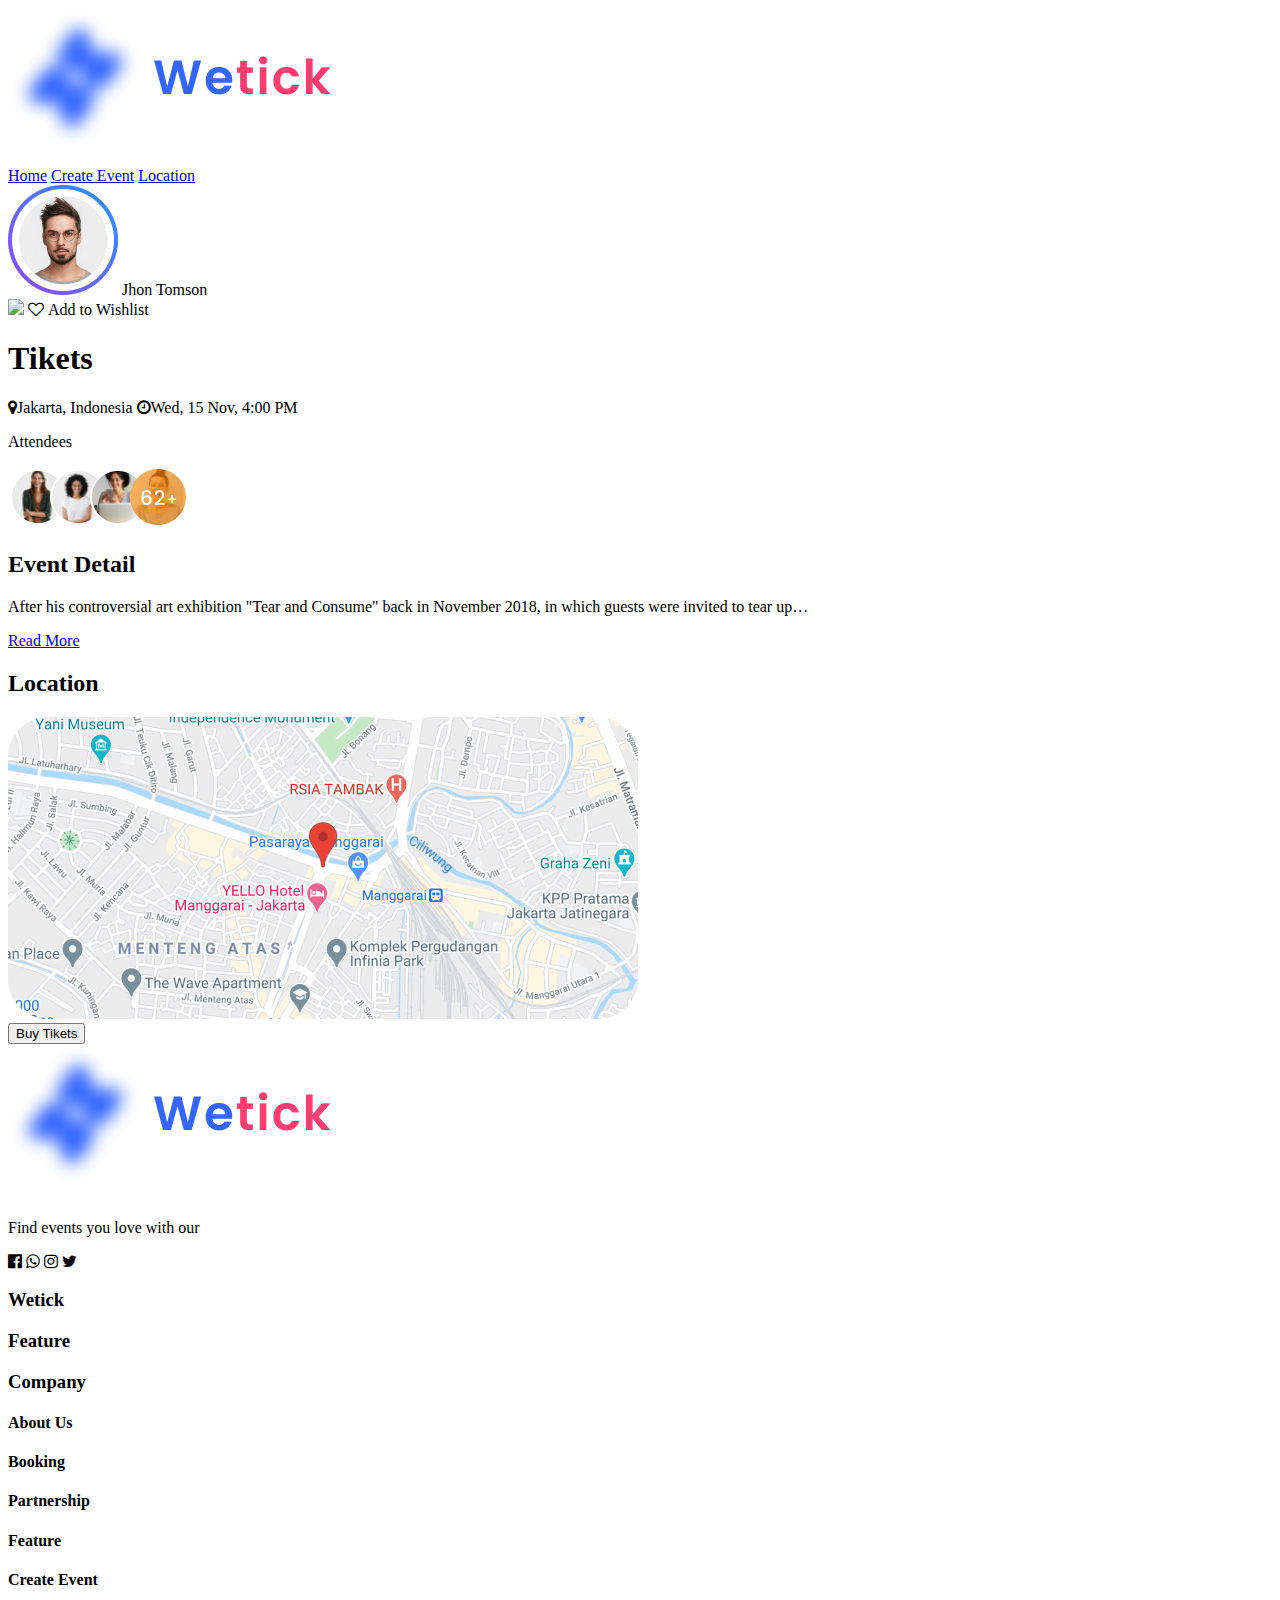
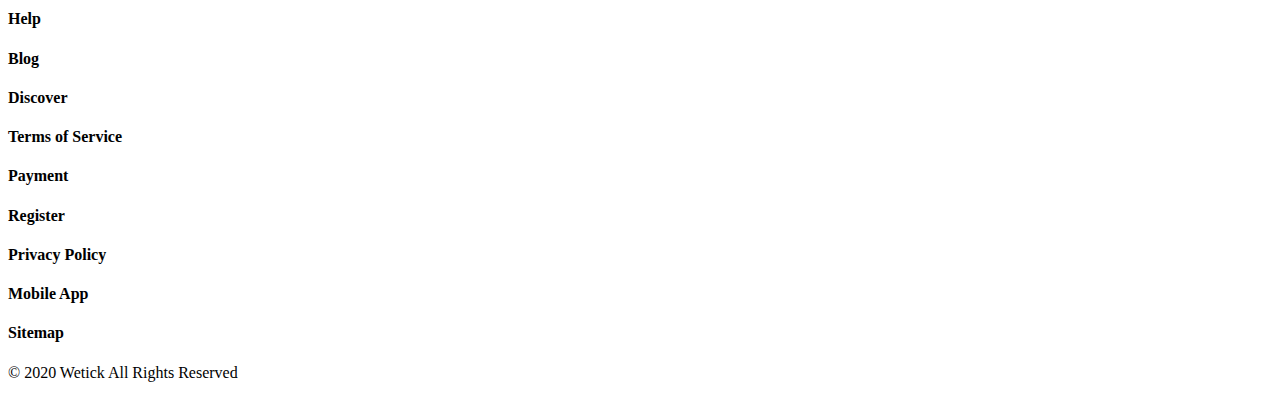
==== booking.html @ c38d593f "Add files via upload" ====
<!DOCTYPE html>
<html>
    <head>
<title>Booking</title>
<link rel="stylesheet" href="style.css">
<link rel="preconnect" href="https://fonts.googleapis.com">
<link rel="preconnect" href="https://fonts.gstatic.com" crossorigin>
<link href="https://fonts.googleapis.com/css2?family=Poppins:ital,wght@0,100;0,200;0,300;0,400;0,500;0,600;0,700;0,800;0,900;1,100;1,200;1,300;1,400;1,500;1,600;1,700;1,800;1,900&display=swap" rel="stylesheet">
<link rel="stylesheet" href="https://cdnjs.cloudflare.com/ajax/libs/font-awesome/4.7.0/css/font-awesome.min.css">
    </head>
    <body>
        <div class="head">
            <div class="aset">
                <img src="assets/image2.png">
            </div>
        <div class="nav">
            <a href="#"><span>Home</span></a>
            <a href="#"><span>Create Event</span></a>
            <a href="#"><span>Location</span></a>
        </div>
            <div class="profile">
                <span><img src="assets/asset4.png"></span>
                <span>Jhon Tomson</span>
            </div>
</div>
<div class="flex">
    <div class="kiri">
        <img src="assets/booking1.png">
        <i class="fa fa-heart-o"> Add to Wishlist</i>
    </div>
    <div class="kanan">
        <div>
            <h1>Tikets</h1> 
        </div>
        <div class="icon">
            <i class="fa fa-map-marker"><span>Jakarta, Indonesia</span></i>
            <i class="fa fa-clock-o"><span>Wed, 15 Nov, 4:00 PM</span></i>
        </div>
        <div class="att">
            <p>Attendees</p>
            <img src="assets/asset1.png">
        </div>
        <div class="end">
        <h2>Event Detail</h2>
        <p>After his controversial art exhibition "Tear and Consume" back in November 2018, in which guests were invited to tear up…</p>
        <a href="#">Read More</a>
        <h2>Location</h2>
        <img src="assets/asset3.png">
    </div>
    <button>Buy Tikets</button>
    </div>
</div>
    </body>
    <footer>
        <div class="grid-container">
            <div class="item1">
                <img src="assets/image2.png">
                <div>
                    <p>Find events you love with our</p>
                </div>
                <div>
                    <i class="fa fa-facebook-official"></i>
                    <i class="fa fa-whatsapp"></i>
                    <i class="fa fa-instagram"></i>
                    <i class="fa fa-twitter"></i>
                </div>
            </div>
            <div class="item2">
                <h3>Wetick</h3>
            </div>
            <div class="item3"><h3>Feature</h3></div>
            <div class="item4"><h3>Company</h3></div>
            <div class="item5"><h4>About Us</h4></div>
            <div class="item6"><h4>Booking</h4></div>
            <div class="item7"><h4>Partnership</h4></div>
            <div class="item8"><h4>Feature</h4></div>
            <div class="item9"><h4>Create Event</h4></div>
            <div class="item10"><h4>Help</h4></div>
            <div class="item11"><h4>Blog</h4></div>
            <div class="item12"><h4>Discover</h4></div>
            <div class="item13"><h4>Terms of Service</h4></div>
            <div class="item14"><h4>Payment</h4></div>
            <div class="item15"><h4>Register</h4></div>
            <div class="item16"><h4>Privacy Policy</h4></div>
            <div class="item17"><h4>Mobile App</h4></div>
            <div class="item18"></div>
            <div class="item19"><h4>Sitemap</h4></div>
            <div class="item 20"><p>© 2020 Wetick All Rights Reserved</p></div>
        </div>
        
            </footer>
</html>
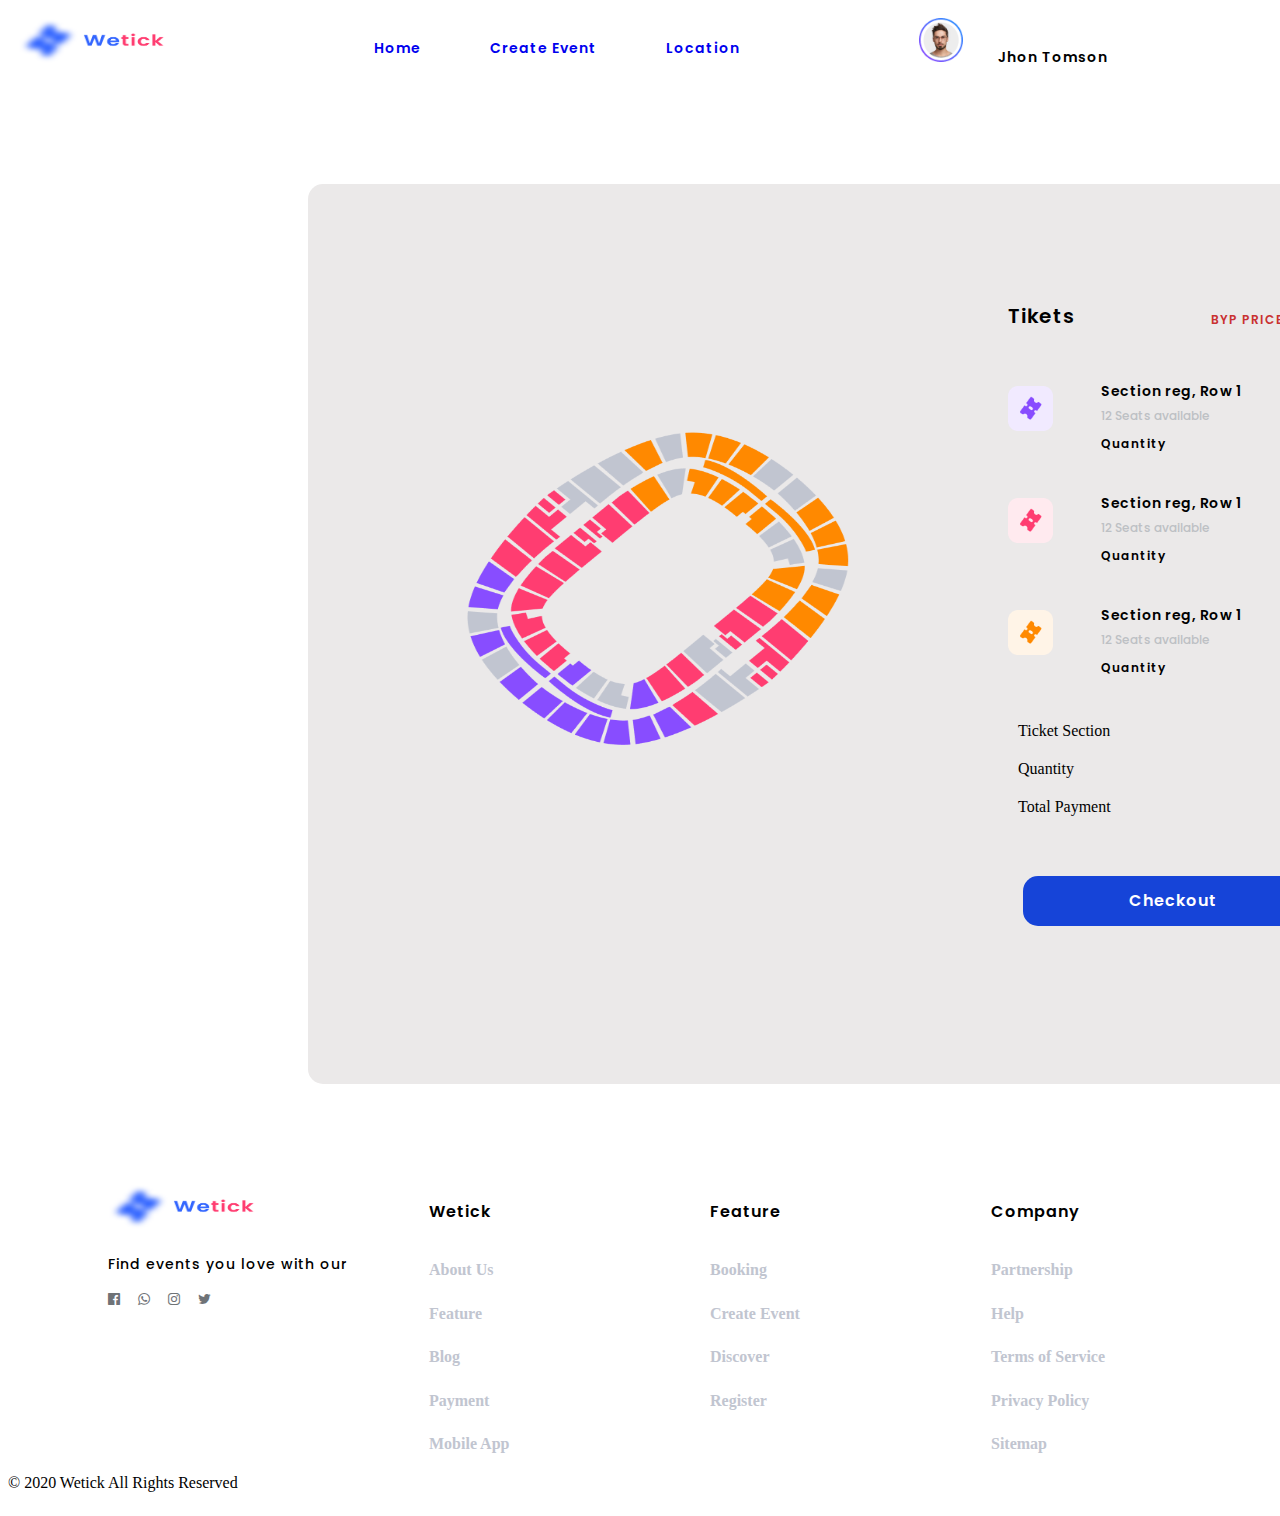
==== commit 5f36421d: "Add files via upload" ====
--- a/booking.html
+++ b/booking.html
@@ -24,30 +24,80 @@
             </div>
 </div>
 <div class="flex">
-    <div class="kiri">
+    <div class="kiri-left">
         <img src="assets/booking1.png">
-        <i class="fa fa-heart-o"> Add to Wishlist</i>
     </div>
     <div class="kanan">
+        <div class="judul">
+            <div class="judul-up"><p>Tikets</p></div>
+            <div class="judul-down">
+                <div class="judul-down1"><p>BYP PRICE</p></div>
+                <div class="judul-down2"><img src="assets/booking5.png"></div>
+            </div>
+        </div>
         <div>
-            <h1>Tikets</h1> 
+        <div class="booking-grid">
+            <div class="booking-grid1"><img src="assets/booking2.png"></div>
+            <div class="booking-grid2">
+                <div class="booking-grid3"><p>Section reg, Row 1</p></div>
+                <div class="booking-grid4"><p>12 Seats available</p></div>
+            </div>
+            <div class="booking-grid5">
+                <div class="booking-grid3"><p>$15</p></div>
+                <div class="booking-grid4"><p>per person</p></div>
+            </div>
+            <div class="booking-grid6"><p>Quantity</p></div>
+            <div class="booking-grid7">
+                <a href="#"><i class="fa fa-minus-square-o"></i></a>
+                <p>0</p>
+                <a href="#"><i class="fa fa-plus-square-o"></i></a>
+            </div>
         </div>
-        <div class="icon">
-            <i class="fa fa-map-marker"><span>Jakarta, Indonesia</span></i>
-            <i class="fa fa-clock-o"><span>Wed, 15 Nov, 4:00 PM</span></i>
+        <div class="booking-grid">
+            <div class="booking-grid1"><img src="assets/booking3.png"></div>
+            <div class="booking-grid2">
+                <div class="booking-grid3"><p>Section reg, Row 1</p></div>
+                <div class="booking-grid4"><p>12 Seats available</p></div>
+            </div>
+            <div class="booking-grid5">
+                <div class="booking-grid3"><p>$15</p></div>
+                <div class="booking-grid4"><p>per person</p></div>
+            </div>
+            <div class="booking-grid6"><p>Quantity</p></div>
+            <div class="booking-grid7">
+                <a href="#"><i class="fa fa-minus-square-o"></i></a>
+                <p>0</p>
+                <a href="#"><i class="fa fa-plus-square-o"></i></a>
+            </div>
         </div>
-        <div class="att">
-            <p>Attendees</p>
-            <img src="assets/asset1.png">
+        <div class="booking-grid">
+            <div class="booking-grid1"><img src="assets/booking4.png"></div>
+            <div class="booking-grid2">
+                <div class="booking-grid3"><p>Section reg, Row 1</p></div>
+                <div class="booking-grid4"><p>12 Seats available</p></div>
+            </div>
+            <div class="booking-grid5">
+                <div class="booking-grid3"><p>$15</p></div>
+                <div class="booking-grid4"><p>per person</p></div>
+            </div>
+            <div class="booking-grid6"><p>Quantity</p></div>
+            <div class="booking-grid7">
+                <a href="#"><i class="fa fa-minus-square-o"></i></a>
+                <p>0</p>
+                <a href="#"><i class="fa fa-plus-square-o"></i></a>
+            </div>
         </div>
-        <div class="end">
-        <h2>Event Detail</h2>
-        <p>After his controversial art exhibition "Tear and Consume" back in November 2018, in which guests were invited to tear up…</p>
-        <a href="#">Read More</a>
-        <h2>Location</h2>
-        <img src="assets/asset3.png">
+       <div class="booking-grid-bottom">
+        <div class="booking-grid-bottom1"><p>Ticket Section</p></div>
+        <div class="booking-grid-bottom2"><p>VIP</p></div>
+        <div class="booking-grid-bottom3"><p>Quantity</p></div>
+        <div class="booking-grid-bottom4"><p>2</p></div>
+        <div class="booking-grid-bottom5"><p>Total Payment</p></div>
+        <div class="booking-grid-bottom6"><p>$70</p></div>
+       </div>
+        
     </div>
-    <button>Buy Tikets</button>
+    <button>Checkout</button>
     </div>
 </div>
     </body>
--- a/style.css
+++ b/style.css
@@ -0,0 +1,417 @@
+.head-sign{
+    display: flex;
+    height: 100%;
+    width: 100%;
+    gap: 0px;
+    font-family: "Poppins", sans-serif;
+}
+.left{
+    flex: 1;
+    background: url(assets/image1.png);
+    background-repeat: no-repeat;
+    background-size: 100%;
+}
+.right{
+    flex: 1;
+
+}
+.img-head img{
+    width: 156.5px;
+    height: 50px;
+    top: 207px;
+    left: 951px;
+    padding: 0px;
+    gap: 0px;
+    opacity: 0px;
+}
+.head-right{
+text-align: left;
+padding: 200px;
+}
+.head-right input{
+margin: 10px;
+
+}
+.font{
+    font-size: 24px;
+    font-weight: 600;
+    line-height: 36px;
+    letter-spacing: 1px;
+   margin-left: 15px;
+}
+a{
+    text-decoration: none;
+}
+input {
+    width: 370px;
+    height: 55px;
+    top: 429px;
+    left: 951px;
+    gap: 0px;
+    border-radius: 15px;
+    border: 1px 0px;
+    opacity: 0px;
+    
+}
+.box{
+    width: 50px;
+    height: 20px;
+    top: 719px;
+    left: 951px;
+    gap: 0px;
+    border-radius: 3px 0px;
+}
+button{
+    width: 370px;
+    height: 55px;
+    top: 765px;
+    left: 951px;
+    gap: 1px;
+    border-radius: 15px;
+    opacity: 0px;
+    margin-left: 15px;
+    background-color: blue;
+    color: white;
+    font-weight: bold;
+    border: 0;
+}
+.eye input{
+border: 0;
+margin: 0;
+width: 315px;
+height: 53px;
+}
+.eye input::hover{
+border: 0;
+border-color: white;
+}
+.eye img{
+width: 24px;
+height: 24px;
+gap: 0px;
+opacity: 0px;
+
+}
+.eye{
+width: 370px;
+height: 55px;
+border: 1px 0px;
+opacity: 0px;
+border-style: solid;
+border-radius: 15px;
+margin-top: 10px;
+margin-left: 10px;
+}
+
+.head{
+    display: grid;
+    grid-template-columns: auto auto auto;
+    gap: 10px;
+    padding: 10px;
+    font-family: Poppins;
+    font-size: 14px;
+    font-weight: 600;
+    line-height: 21px;
+    letter-spacing: 1px;
+    text-align: left;
+
+}
+.aset img{
+    width: 156.5px;
+    height: 50px;
+    top: 20px;
+    left: 50px;
+    padding: 0px;
+    gap: 0px;
+    opacity: 0px;
+
+}
+.nav{
+    padding-top: 20px;
+}
+.nav span{
+    margin-left: 50px;
+}
+span{
+    margin: 15px;
+}
+.profile img{
+    width: 44.16px;
+    height: 44.16px;
+    top: 23.62px;
+    left: 1144.62px;
+    padding: 0px 0.16px 0.16px 0px;
+    gap: 0px;
+    opacity: 0px;
+}
+.flex{
+    display: flex;
+   gap: 0;
+   margin-left: 300px;
+   margin-top: 100px;
+   padding: 100px;
+   background-color:#ebe9e9;
+   height: 700px;
+   width: 1000px;
+   border-radius: 15px;
+   margin-bottom: 100px;
+}
+.kiri{
+flex: 1;
+text-align: center;
+}
+.kiri i{
+    margin-top: 50px;
+    letter-spacing: 2px;
+}
+.kanan{
+flex: 1;
+margin-left: 100px;
+}
+h1{
+font-family: Poppins;
+font-size: 24px;
+font-weight: 600;
+line-height: 36px;
+letter-spacing: 2px;
+text-align: left;
+margin: 0;
+}
+.icon{
+    margin-top: 30px;
+    margin-bottom: 30px;
+    font-family: Poppins;
+font-size: 14px;
+font-weight: 500;
+line-height: 27px;
+letter-spacing: 1px;
+text-align: left;
+
+}
+.att img{
+    width: 90px;
+height: 30px;
+top: 436px;
+left: 684px;
+gap: 0px;
+opacity: 0px;
+}
+.att p{
+font-family: Poppins;
+font-size: 14px;
+font-weight: 500;
+line-height: 27px;
+letter-spacing: 0.5px;
+text-align: left;
+
+}
+h2{
+    font-family: Poppins;
+font-size: 20px;
+font-weight: 600;
+line-height: 30px;
+letter-spacing: 1px;
+text-align: left;
+
+}
+.end{
+    width: 500px;
+font-family: Poppins;
+font-size: 12px;
+font-weight: 400;
+line-height: 20px;
+letter-spacing: 1px;
+text-align: left;
+}
+.end img{
+    width: 315px;
+height: 151px;
+top: 701px;
+left: 684px;
+gap: 0px;
+border-radius: 20px 0px 0px 0px;
+opacity: 0px;
+}
+.end a{
+    font-family: Poppins;
+font-size: 12px;
+font-weight: 500;
+line-height: 20px;
+letter-spacing: 0.5px;
+text-align: left;
+text-decoration: none;
+}
+button{
+    background-color: rgb(22, 68, 216);
+    color: white;
+    font-family: Poppins;
+    font-size: 16px;
+    font-weight: 600;
+    line-height: 24px;
+    letter-spacing: 1px;
+    text-align: center;
+    height: 50px;
+    width: 300px;
+    border-radius: 15px;
+    margin-top: 50px;
+    border: none;
+}
+.grid-container{
+  display: grid;
+  grid-template-columns: auto auto auto auto;
+  gap: 0;
+  
+}
+.item1 {
+  grid-row: 1 / 7;
+  margin-left: 50px;
+  font-family: Poppins;
+font-size: 14px;
+font-weight: 500;
+line-height: 21px;
+letter-spacing: 1px;
+text-align: left;
+padding-left: 100px;
+margin: 0;
+}
+.item1 img{
+    width: 156.5px;
+height: 50px;
+top: 1155px;
+left: 218px;
+padding: 0px;
+gap: 0px;
+opacity: 0px;
+}
+.item1 i{
+    width: 25px;
+height: 24px;
+top: 1271px;
+left: 218px;
+gap: 0px;
+opacity: 0px;
+color: rgb(111, 115, 119);
+}
+h3{
+    font-family: Poppins;
+font-size: 16px;
+font-weight: 600;
+line-height: 24px;
+letter-spacing: 1px;
+text-align: left;
+
+}
+h4{
+width: 200px;
+height: 1px;
+top: 1199px;
+left: 575px;
+gap: 0px;
+opacity: 0px;
+color:#C1C5D0;
+}
+.judul{
+    display: flex;
+font-family: Poppins;
+font-size: 20px;
+font-weight: 600;
+line-height: 24px;
+letter-spacing: 1px;
+text-align: left;
+gap: 0;
+}
+.judul-up{
+    flex: 1;
+    gap: 0;
+}
+.judul-down{
+    flex: 1;
+    width: 300px;
+    margin: 15px 5px;
+    display: flex;
+
+}
+.judul-down1{
+    font-family: Poppins;
+font-size: 12px;
+font-weight: 600;
+line-height: 18px;
+letter-spacing: 1px;
+padding-left: 3px;
+margin-bottom: 20px;
+color: rgb(201, 49, 49);
+}
+
+.judul img{
+    width: 45px;
+    height: 45px;
+    top: 210px;
+    left: 1100px;
+    margin-right: 30px;
+}
+.booking-grid{
+    display: grid;
+  grid-template-columns: auto auto auto;
+  gap: 0;
+  margin-bottom: 30px;
+  
+}
+.booking-grid p{
+    margin: 5px;
+}
+.booking-grid img{
+    width: 45px;
+height: 45px;
+margin-top: 10px;
+}
+.booking-grid1{
+    grid-row: 1/3;
+}
+.booking-grid3{
+    font-family: Poppins;
+font-size: 14px;
+font-weight: 600;
+line-height: 21px;
+letter-spacing: 0.5px;
+text-align: left;
+
+}
+.booking-grid4{
+    font-family: Poppins;
+font-size: 12px;
+font-weight: 500;
+line-height: 18px;
+text-align: left;
+color:#BDC0C4;
+}
+.booking-grid6{
+    font-family: Poppins;
+font-size: 12px;
+font-weight: 600;
+line-height: 18px;
+letter-spacing: 1px;
+text-align: left;
+}
+.booking-grid7{
+    display: flex;
+    gap: 20px;
+}
+.booking-grid7 p{
+    margin:0;
+}
+.booking-grid-bottom{
+    display: grid;
+    grid-template-columns: 300px 50px;
+    gap: 0;    
+}
+.booking-grid-bottom p{
+    margin: 10px;
+}
+.kiri-left{
+    flex: 1;
+}
+.kiri-left img{
+padding-top: 100px;
+width: 500px;
+height: 409.5px;
+}
